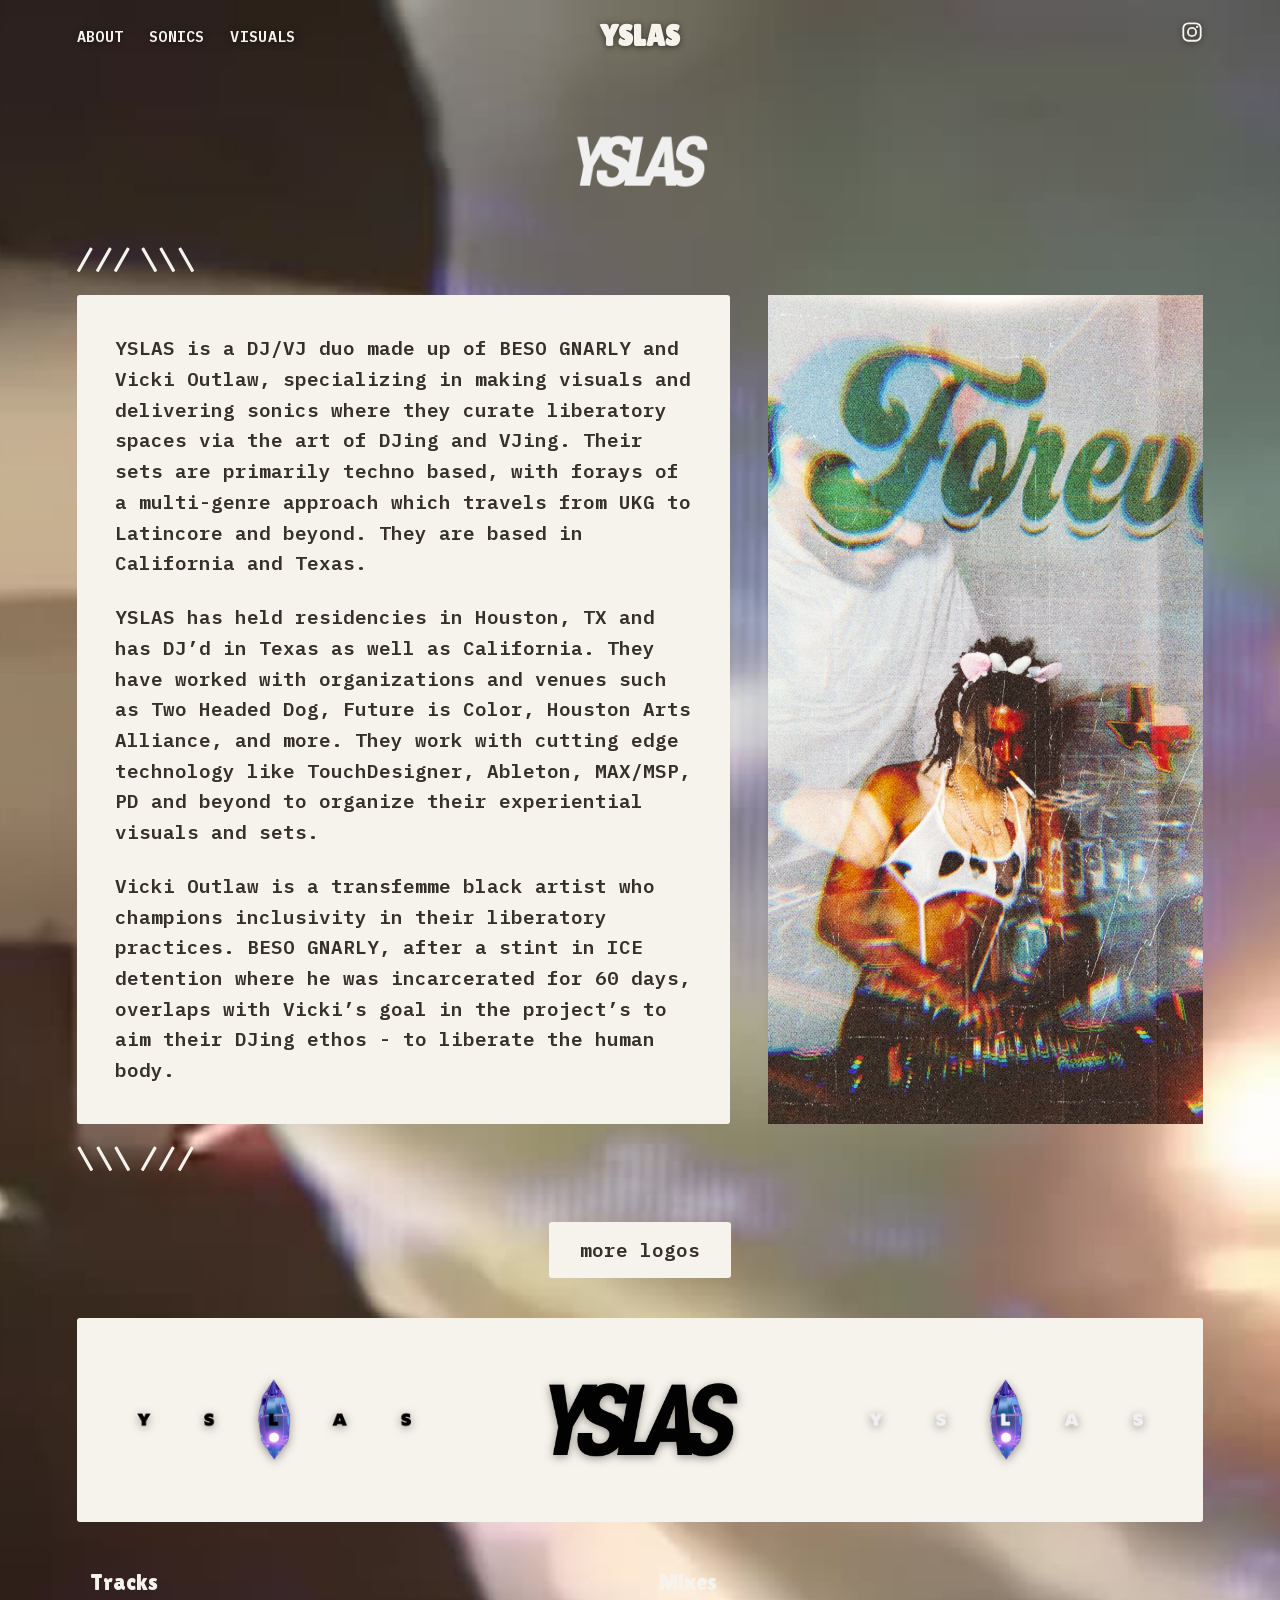
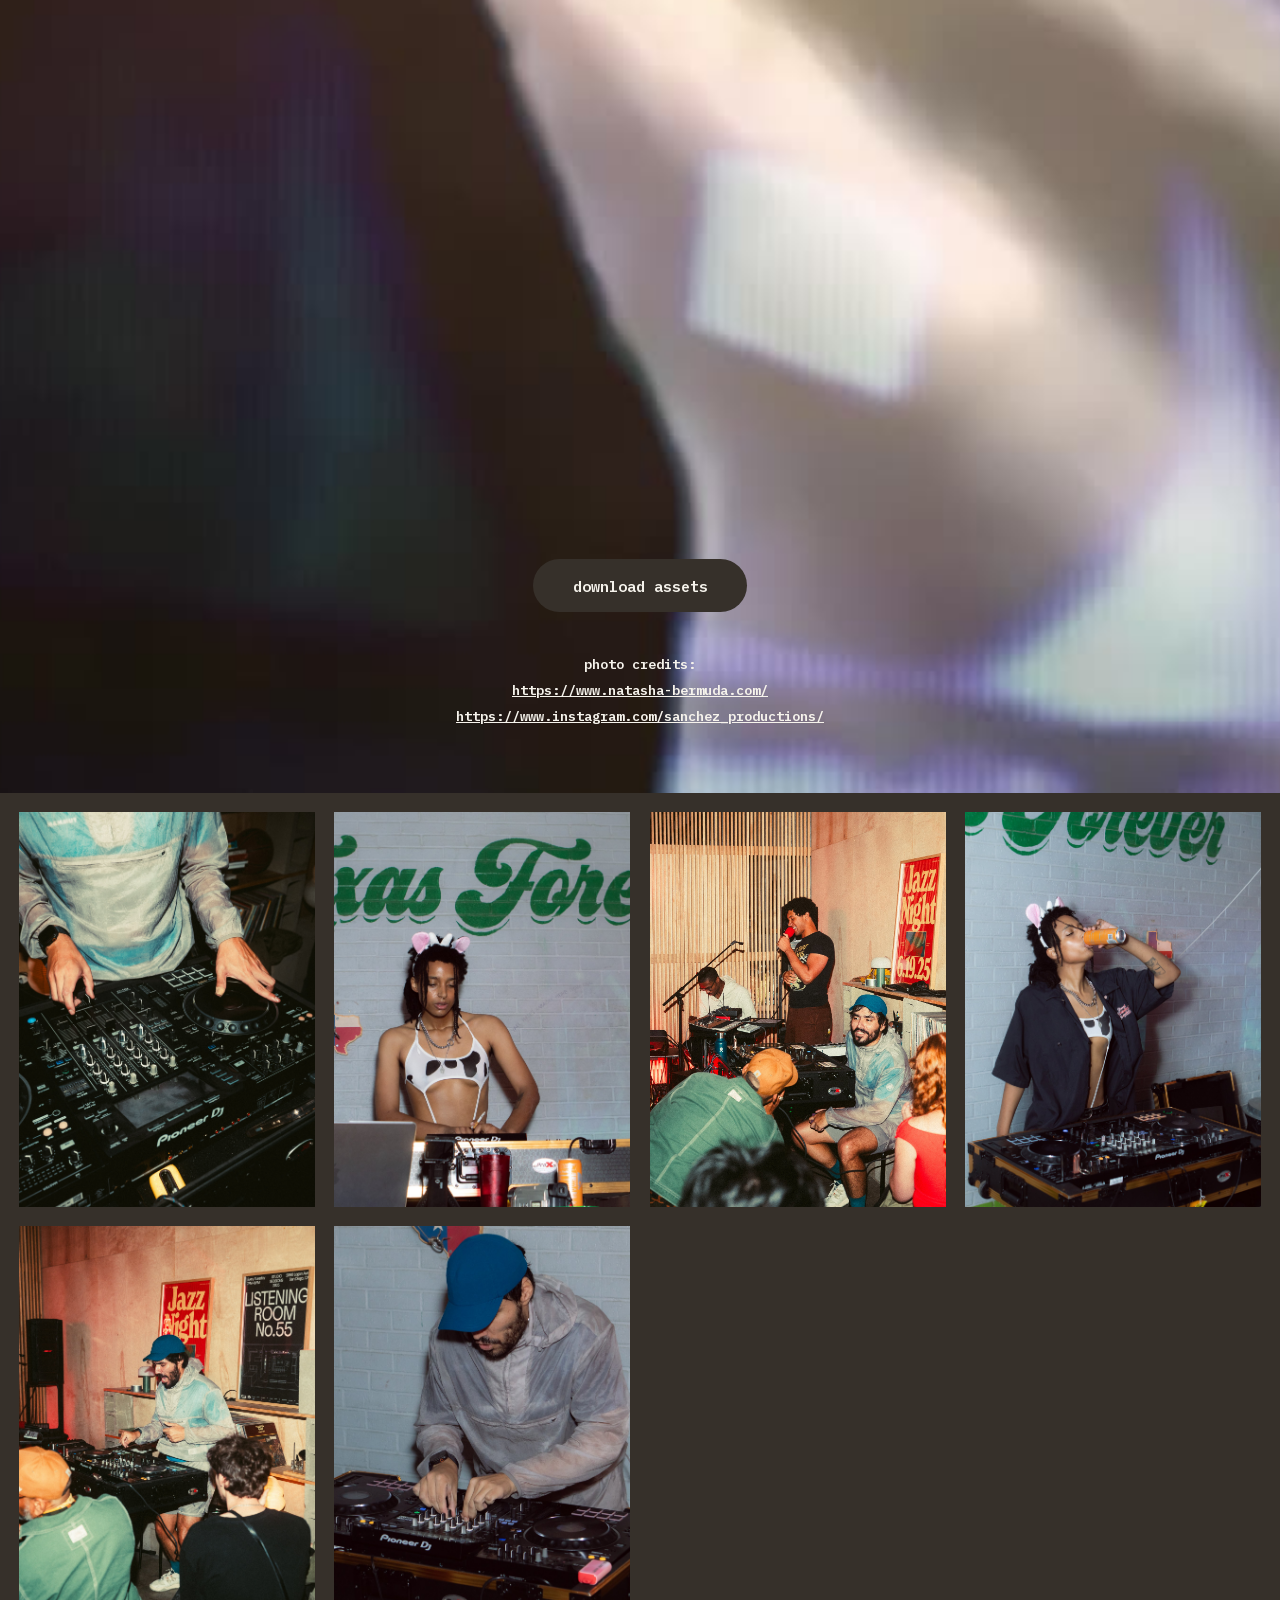
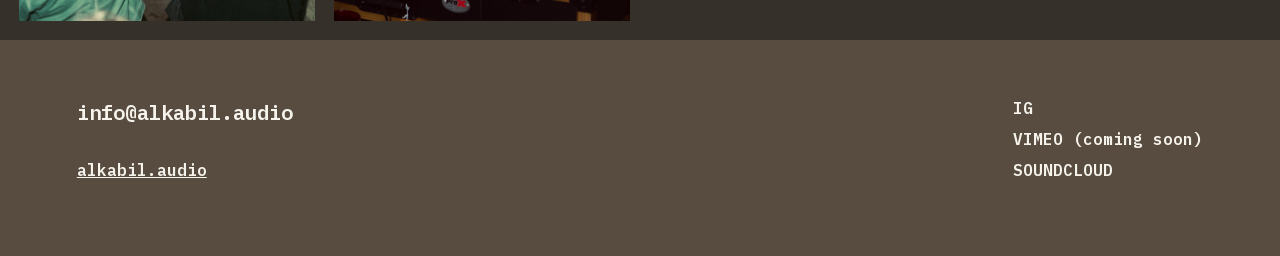
==== epk.html @ cfbe80c5 "Add files via upload" ====
<!DOCTYPE html>
<html lang="en">
<head>
	<meta charset="utf-8">
	<meta name="viewport" content="width=device-width, initial-scale=1">
	<title>EPK &mdash; YSLAS</title>
	<meta name="description" content="YSLAS electronic press kit.">
	<meta name="robots" content="noindex">
	<link rel="icon" href="assets/img/favicon.ico">
	<link rel="stylesheet" href="css/style.css">
</head>
<body>
	<header class="site-header"></header>

	<section class="video-hero epk-hero">
		<video class="bg-video" autoplay muted loop playsinline preload="auto"
			poster="assets/video/yatik-bg-poster.jpg">
			<source src="assets/video/yatik-bg.mp4" type="video/mp4">
		</video>

		<div class="hero-inner">
			<div class="epk-logo-light"><img src="assets/img/logo-light.png" alt="YSLAS logo"></div>

			<!-- portrait unit: image is first in the DOM so it sits at the top on
			     mobile; on desktop the grid places it to the right of the text box -->
			<div class="epk-portrait">
				<div class="epk-img"><img src="assets/img/4ae3e967-4657-4865-ba66-878a40358718-labbet-app.jpg" alt="YSLAS performing live"></div>
				<h3 class="slashes slashes-top">/// \\\</h3>
				<div class="text-box epk-bio">
					<p>YSLAS is a DJ/VJ duo made up of BESO GNARLY and Vicki Outlaw, specializing in making visuals and delivering sonics where they curate liberatory spaces via the art of DJing and VJing. Their sets are primarily techno based, with forays of a multi-genre approach which travels from UKG to Latincore and beyond. They are based in California and Texas.</p>
					<p>YSLAS has held residencies in Houston, TX and has DJ&rsquo;d in Texas as well as California. They have worked with organizations and venues such as Two Headed Dog, Future is Color, Houston Arts Alliance, and more. They work with cutting edge technology like TouchDesigner, Ableton, MAX/MSP, PD and beyond to organize their experiential visuals and sets.</p>
					<p>Vicki Outlaw is a transfemme black artist who champions inclusivity in their liberatory practices. BESO GNARLY, after a stint in ICE detention where he was incarcerated for 60 days, overlaps with Vicki&rsquo;s goal in the project&rsquo;s to aim their DJing ethos - to liberate the human body.</p>
				</div>
				<h3 class="slashes slashes-bottom">\\\ ///</h3>
			</div>

			<div class="epk-extras">
				<div class="text-box more-logos">more logos</div>

				<div class="epk-logos">
					<img src="assets/img/logo-crystal-dark.png" alt="YSLAS crystal logo, dark">
					<img src="assets/img/logo-dark.png" alt="YSLAS logo, dark">
					<img src="assets/img/logo-crystal.png" alt="YSLAS crystal logo">
				</div>

				<div class="epk-audio">
					<div class="epk-audio-col">
						<h4>Tracks</h4>
						<iframe title="Bodegata on SoundCloud" scrolling="no" allow="autoplay"
							src="https://w.soundcloud.com/player/?url=https%3A%2F%2Fsoundcloud.com%2Falkabil-audio%2Fbodegata&amp;visual=false&amp;show_artwork=true&amp;hide_related=true&amp;show_comments=false&amp;show_reposts=false&amp;show_teaser=false"></iframe>
						<iframe title="Uno on SoundCloud" scrolling="no" allow="autoplay"
							src="https://w.soundcloud.com/player/?url=https%3A%2F%2Fsoundcloud.com%2Falkabil-audio%2Funo&amp;visual=false&amp;show_artwork=true&amp;hide_related=true&amp;show_comments=false&amp;show_reposts=false&amp;show_teaser=false"></iframe>
						<iframe title="Yatik on SoundCloud" scrolling="no" allow="autoplay"
							src="https://w.soundcloud.com/player/?url=https%3A%2F%2Fsoundcloud.com%2Falkabil-audio%2Fyatik&amp;visual=false&amp;show_artwork=true&amp;hide_related=true&amp;show_comments=false&amp;show_reposts=false&amp;show_teaser=false"></iframe>
					</div>
					<div class="epk-audio-col">
						<h4>Mixes</h4>
						<iframe title="YSLAS mix on SoundCloud" scrolling="no" allow="autoplay"
							src="https://w.soundcloud.com/player/?url=https%3A%2F%2Fapi.soundcloud.com%2Ftracks%2F2284035419&amp;visual=false&amp;show_artwork=true&amp;hide_related=true&amp;show_comments=false&amp;show_reposts=false&amp;show_teaser=false"></iframe>
					</div>
				</div>

				<p><a class="btn epk-download" href="https://drive.google.com/drive/folders/1j_o4CxxsiKEUuckXBjwwE9vI_OxCfa-t" target="_blank" rel="noopener">download assets</a></p>

				<p class="epk-credits">photo credits:<br>
					<a href="https://www.natasha-bermuda.com/" target="_blank" rel="noopener">https://www.natasha-bermuda.com/</a><br>
					<a href="https://www.instagram.com/sanchez_productions/" target="_blank" rel="noopener">https://www.instagram.com/sanchez_productions/</a>
				</p>
			</div>
		</div>
	</section>

	<!-- live photos -->
	<section class="epk-gallery">
		<img src="assets/img/_51a0303.jpg" alt="YSLAS live photo 1">
		<img src="assets/img/hellmouth1027-27.jpg" alt="YSLAS live photo 2">
		<img src="assets/img/_51a0238.jpg" alt="YSLAS live photo 3">
		<img src="assets/img/hellmouth1027-15.jpg" alt="YSLAS live photo 4">
		<img src="assets/img/_51a0222.jpg" alt="YSLAS live photo 5">
		<img src="assets/img/hellmouth1027-28.jpg" alt="YSLAS live photo 6">
	</section>

	<footer class="site-foot"></footer>
	<script src="js/site.js"></script>
</body>
</html>
---- css/style.css ----
/* YSLAS — hand-coded rebuild of the Squarespace original.
   body = IBM Plex Mono 600, headings = Lilita One 400. */

/* ---------- fonts (self-hosted, latin subsets) ---------- */
@font-face {
	font-family: 'IBM Plex Mono';
	font-style: normal; font-weight: 600; font-display: swap;
	src: url('../assets/fonts/ibm-plex-mono-600.woff2') format('woff2');
}
@font-face {
	font-family: 'IBM Plex Mono';
	font-style: normal; font-weight: 700; font-display: swap;
	src: url('../assets/fonts/ibm-plex-mono-700.woff2') format('woff2');
}
@font-face {
	font-family: 'IBM Plex Mono';
	font-style: italic; font-weight: 600; font-display: swap;
	src: url('../assets/fonts/ibm-plex-mono-600-italic.woff2') format('woff2');
}
@font-face {
	font-family: 'IBM Plex Mono';
	font-style: italic; font-weight: 700; font-display: swap;
	src: url('../assets/fonts/ibm-plex-mono-700-italic.woff2') format('woff2');
}
@font-face {
	font-family: 'Lilita One';
	font-style: normal; font-weight: 400; font-display: swap;
	src: url('../assets/fonts/lilita-one-400.woff2') format('woff2');
}

/* ---------- theme variables (HSL triplets from the original) ---------- */
:root {
	--black-hsl: 30, 12.5%, 18.82%;        /* warm brown-black */
	--white-hsl: 42, 35.71%, 94.51%;       /* warm off-white   */
	--accent-hsl: 30.73, 22.65%, 64.51%;   /* taupe            */
	--light-accent-hsl: 33.33, 32.14%, 89.02%;
	--dark-accent-hsl: 32.5, 16%, 29.41%;  /* medium brown (footer) */
	--black: hsl(var(--black-hsl));
	--white: hsl(var(--white-hsl));
	--accent: hsl(var(--accent-hsl));
	--brown: hsl(var(--dark-accent-hsl));
	--body-font: 'IBM Plex Mono', monospace;
	--heading-font: 'Lilita One', 'Helvetica Neue', Helvetica, Arial, sans-serif;
	--pad: 6vw;               /* section side padding */
	--header-h: 72px;
	--box-radius: 3px;
	--cover-hover-scale: 1.04;   /* release-cover hover grow; 1 = no grow */
	/* Home hero wordmark. --wordmark-top is how far down the hero it sits
	   (50% = dead centre). --wordmark-width drives the fitted font size:
	   site.js sizes the text to exactly fill this width, so halving it halves
	   the type. Mobile overrides the width below to keep the wordmark large. */
	--wordmark-top: 75%;
	--wordmark-width: 33%;
}

/* ---------- base ---------- */
* { margin: 0; padding: 0; box-sizing: border-box; }
html { scroll-behavior: smooth; }
body {
	font-family: var(--body-font);
	font-weight: 600;
	font-size: 1rem;
	line-height: 1.6;
	background: var(--white);
	color: var(--black);
	overflow-x: hidden;
}
h1, h2, h3, h4 {
	font-family: var(--heading-font);
	font-weight: 400;
	line-height: 1.1;
}
h1 { font-size: clamp(2.8rem, 8vw, 4rem); }
h2 { font-size: clamp(2rem, 6vw, 2.8rem); }
h3 { font-size: clamp(1.3rem, 4vw, 1.7rem); }
h4 { font-size: 1.2rem; }
img { max-width: 100%; display: block; }
a { color: inherit; }
a:hover { opacity: 0.7; }

.theme-black { background: var(--black); color: var(--white); }
.theme-light { background: var(--white); color: var(--black); }

/* ---------- shared: cream text box + slashes + pill button ---------- */
.text-box {
	background: var(--white);
	color: var(--black);
	padding: clamp(1.6em, 3vw, 2.6em);
	border-radius: var(--box-radius);
}
.text-box p + p { margin-top: 1.2em; }
/* desktop gets a larger reading size; mobile keeps the base 1rem */
@media (min-width: 761px) {
	.text-box { font-size: 1.2rem; }
}

.slashes {
	font-family: var(--heading-font);
	letter-spacing: 0.1em;
}

/* pill button — solid dark fill, cream text, fully rounded (see EPK "download assets") */
.btn {
	display: inline-block;
	font-family: var(--body-font);
	font-weight: 600;
	font-size: 0.95rem;
	text-decoration: none;
	color: var(--white);
	background: var(--black);
	padding: 0.95em 2.6em;
	border-radius: 999px;
	border: none;
	transition: opacity 0.2s;
}
.btn:hover { opacity: 0.82; }

/* ---------- header ---------- */
/* Persistent bar: FIXED on every page, always visible, on mobile and desktop.
   Starts fully clear; js/site.js adds .scrolled past 40px, which fades in the
   dark tint + blur (and fades back out at the very top). */
header.site-header {
	position: fixed;
	top: 0; left: 0; right: 0;
	z-index: 1000;
	height: var(--header-h);
	padding: 0 var(--pad);
	background: hsla(var(--black-hsl), 0);
	color: var(--white);
	-webkit-backdrop-filter: blur(0px);
	        backdrop-filter: blur(0px);
	transition: background 0.4s ease, color 0.4s ease,
	            -webkit-backdrop-filter 0.4s ease, backdrop-filter 0.4s ease;
}
header.site-header .header-inner {
	position: relative;   /* the centred .site-title anchors to this */
	display: flex;
	align-items: center;
	height: 100%;
}
/* Bar look once scrolled — tweak the alpha (0 = clear … 1 = solid) and the two
   blur values (higher = frostier). */
header.site-header.scrolled {
	background: hsla(var(--black-hsl), 0.72);
	-webkit-backdrop-filter: blur(6px);
	        backdrop-filter: blur(6px);
}
/* While the bar is clear over a photo/video, a soft shadow keeps the white text
   and icons legible. On .header-inner rather than the header itself: a filtered
   ancestor would become the containing block for fixed children. */
header.site-header:not(.scrolled) .header-inner {
	filter: drop-shadow(0 1px 3px rgba(0, 0, 0, 0.55));
}
/* Pages opening on a LIGHT section: dark nav until the tint arrives. */
body.light-top header.site-header:not(.scrolled) { color: var(--black); }
body.light-top header.site-header:not(.scrolled) .header-inner { filter: none; }
/* …unless the mobile menu is open — the bar then sits on the dark overlay. */
body.menu-open header.site-header { color: var(--white); }
body.menu-open header.site-header .header-inner { filter: none; }
@media (prefers-reduced-motion: reduce) { header.site-header { transition: none; } }

header.site-header .header-nav {
	display: flex;
	gap: 1.6em;
	flex: 1;
}
header.site-header .header-nav a {
	text-decoration: none;
	font-size: 0.95rem;
	letter-spacing: 0.02em;
}
header.site-header .site-title {
	font-family: var(--heading-font);
	font-size: 1.8rem;
	text-decoration: none;
	position: absolute;
	left: 50%;
	transform: translateX(-50%);
}
header.site-header .header-icons {
	flex: 1;
	display: flex;
	justify-content: flex-end;
	gap: 1em;
}
header.site-header .header-icons svg { width: 22px; height: 22px; }

header.site-header .burger { display: none; }
/* .mobile-menu is a direct child of <body> (see js/site.js) so the scrolled
   header's backdrop-filter can't trap its fixed positioning */
.mobile-menu { display: none; }
.mobile-menu a {
	text-decoration: none;
	letter-spacing: 0.02em;
}
@media (max-width: 760px) {
	header.site-header .header-nav,
	header.site-header .header-icons { display: none; }
	header.site-header .burger {
		display: flex;
		flex-direction: column;
		justify-content: center;
		gap: 8px;
		width: 34px; height: 34px;
		background: none; border: none; cursor: pointer;
		color: inherit;
		padding: 0;
	}
	header.site-header .burger span {
		display: block; height: 2px; width: 100%;
		background: currentColor;
		transition: transform 0.25s;
	}
	body.menu-open header.site-header .burger span:nth-child(1) { transform: translateY(5px) rotate(45deg); }
	body.menu-open header.site-header .burger span:nth-child(2) { transform: translateY(-5px) rotate(-45deg); }
	body.menu-open .mobile-menu {
		display: flex;
		flex-direction: column;
		gap: 1.4em;
		position: fixed;
		inset: var(--header-h) 0 0 0;
		background: var(--black);
		color: var(--white);
		padding: 2em var(--pad);
		font-size: 1.4rem;
		z-index: 999;
	}
	body.menu-open .mobile-menu svg { width: 26px; height: 26px; }
}

/* =====================================================================
   VIDEO BACKGROUND HERO  (About + EPK only)
   plain looping video behind the content — no overlay/tint
   ===================================================================== */
.video-hero {
	position: relative;
	overflow: hidden;
	color: var(--white);
}
.video-hero .bg-video {
	position: absolute;
	inset: 0;
	width: 100%;
	height: 100%;
	object-fit: cover;
	z-index: 0;
}
.video-hero .hero-inner {
	position: relative;
	z-index: 1;
	max-width: 1750px;
	margin: 0 auto;
	padding: calc(var(--header-h) + 5vh) var(--pad) 7vh;
}
.video-hero .slashes { color: var(--white); }

/* =====================================================================
   HOME
   ===================================================================== */
.hero {
	position: relative;
	min-height: 100vh;
	overflow: hidden;
	background: var(--black) url('../assets/img/yslas-main-graficc-bitmap.jpg') center / cover no-repeat;
	color: var(--white);
}
/* wordmark sits below centre (see --wordmark-top), never wraps — site.js sizes
   it to fill --wordmark-width exactly, so it always stays on one line */
.scaled-text {
	position: absolute;
	top: var(--wordmark-top);
	left: 50%;
	transform: translate(-50%, -50%);
	z-index: 1;
	width: var(--wordmark-width);
	text-align: center;
	font-family: var(--body-font);
	font-weight: 600;
	line-height: 1;
	white-space: nowrap;
}
/* mobile keeps the wordmark at its larger size (and the same lowered position) */
@media (max-width: 760px) {
	.scaled-text { --wordmark-width: 66%; }
}

/* Film-grain / static overlay (same mechanic as the alkabil site). Procedural
   SVG feTurbulence noise — no image asset. Sits above the background image and
   below the wordmark; `overlay` blend lets the photo show through. Tune opacity
   for strength and the animation speed for how "busy" the static reads. */
.grain {
	position: absolute;
	inset: -8%;              /* oversized so the jitter never exposes an edge */
	z-index: 0;
	pointer-events: none;
	background-image: url("data:image/svg+xml,%3Csvg xmlns='http://www.w3.org/2000/svg' width='120' height='120'%3E%3Cfilter id='g'%3E%3CfeTurbulence type='fractalNoise' baseFrequency='0.8' numOctaves='2' stitchTiles='stitch'/%3E%3CfeColorMatrix type='saturate' values='0'/%3E%3C/filter%3E%3Crect width='100%25' height='100%25' filter='url(%23g)'/%3E%3C/svg%3E");
	background-size: 130px 130px;
	opacity: 0.82;
	mix-blend-mode: overlay;
	animation: grain-flicker 0.5s steps(4) infinite;
}
@keyframes grain-flicker {
	0%   { transform: translate(0, 0); }
	25%  { transform: translate(-4%, 3%); }
	50%  { transform: translate(3%, -3%); }
	75%  { transform: translate(-2%, -4%); }
	100% { transform: translate(0, 0); }
}
@media (prefers-reduced-motion: reduce) { .grain { animation: none; } }

/* two-up crystal gallery — full bleed, no gaps */
.gallery-2 {
	display: grid;
	grid-template-columns: 1fr 1fr;
	gap: 0;
	padding: 0;
}
@media (max-width: 760px) { .gallery-2 { grid-template-columns: 1fr; } }

/* Concentric-ring parallax (same mechanic as the alkabil hero). js/site.js
   replaces each host's contents with N masked ring layers, every one holding a
   copy of the image, and shifts them with the pointer — inner disc slowest,
   outer rings fastest. Masks are set inline per ring; tunables live in the
   PARALLAX config in js/site.js. The plain <img> is the fallback that shows if
   JS is off or reduced-motion is on (the host is then left untouched). */
.parallax {
	position: relative;
	aspect-ratio: 1;
	overflow: hidden;
}
.parallax > img { width: 100%; height: 100%; object-fit: cover; }
.parallax-ring {
	position: absolute; inset: 0;
	-webkit-mask-repeat: no-repeat; mask-repeat: no-repeat;
}
.parallax-ring-img {
	position: absolute;          /* inset set inline (oversized so shifts hide edges) */
	background-size: cover;
	background-position: center;
	will-change: transform;
}

/* NEW — newest release cover on the light-streak background */
.home-new {
	background: var(--black) url('../assets/img/yslas-light-bitmap.jpg') center / cover no-repeat;
	color: var(--white);
	display: flex;
	flex-direction: column;
	align-items: center;
	gap: 2.2rem;
	padding: 9vh var(--pad);
	text-align: center;
}

/* Release cover — soft drop shadow, grows slightly on hover. The hover lives on
   the wrapper (not the <a>) so it still works if the cover is ever unlinked. */
.release-cover { width: min(100%, 920px); }
/* opt out of the global `a:hover { opacity }` — the cover should only grow,
   never fade */
.release-cover a { display: block; }
.release-cover a:hover { opacity: 1; }
.release-cover img {
	width: 100%;
	height: auto;
	box-shadow: 0 14px 34px rgba(0, 0, 0, 0.38);
	transition: transform 0.45s cubic-bezier(0.22, 0.7, 0.3, 1),
	            box-shadow 0.45s cubic-bezier(0.22, 0.7, 0.3, 1);
}
.release-cover:hover img {
	transform: scale(var(--cover-hover-scale, 1.04));
	box-shadow: 0 22px 52px rgba(0, 0, 0, 0.5);
}
@media (prefers-reduced-motion: reduce) {
	.release-cover img { transition: none; }
	.release-cover:hover img { transform: none; }
}

/* =====================================================================
   ABOUT  (cream text box + square headshot, over video)
   desktop: slashes-top / [box | image] / slashes-bottom
   mobile:  slashes-top, box, slashes-bottom, image (image = wide rectangle)
   ===================================================================== */
.about-hero { min-height: 100vh; display: flex; align-items: center; }
.about-hero .hero-inner { width: 100%; }
.about-layout {
	display: grid;
	grid-template-columns: minmax(0, 1.5fr) minmax(0, 1fr);
	grid-template-rows: auto auto auto;
	column-gap: clamp(1.5rem, 3vw, 2.75rem);
	row-gap: 1.25rem;
	align-content: center;
}
.about-layout .slashes-top    { grid-column: 1; grid-row: 1; }
.about-layout .about-bio      { grid-column: 1; grid-row: 2; }
.about-layout .slashes-bottom { grid-column: 1; grid-row: 3; }
.about-layout .about-img      { grid-column: 2; grid-row: 2; align-self: stretch; }
.about-layout .about-img img  { width: 100%; height: 100%; object-fit: cover; object-position: center 25%; }
@media (max-width: 760px) {
	.about-layout { display: flex; flex-direction: column; gap: 1.4rem; }
	.about-layout .about-img { aspect-ratio: 16 / 9; }
}

/* =====================================================================
   SONICS / VISUALS  (no video — light bg, image + coming soon)
   ===================================================================== */
.split {
	display: grid;
	grid-template-columns: 1fr 1fr;
	align-items: center;
	gap: 5vw;
	/* top padding clears the fixed header */
	padding: calc(var(--header-h) + 6vh) var(--pad) 6vh;
	min-height: 100vh;
}
.split-img img { width: 100%; aspect-ratio: 1; object-fit: cover; border-radius: var(--box-radius); }
.split-text .slashes { display: block; margin: 1em 0 1.6em; font-size: 1.4rem; }
.split.flip .split-img { order: 2; }
@media (max-width: 760px) {
	.split { grid-template-columns: 1fr; gap: 2.5rem; text-align: center; }
	.split.flip .split-img { order: 0; }
	.split-text .slashes { margin: 0.6em 0 1.2em; }
}

/* =====================================================================
   EPK  (unlisted — video hero with logo, box, logos, embed, download)
   ===================================================================== */
.epk-logo-light { width: min(220px, 55vw); margin: 0 auto 2.5rem; }
.epk-logo-light img { width: 100%; object-fit: contain; }

/* portrait unit: text box + headshot */
.epk-portrait {
	display: grid;
	grid-template-columns: minmax(0, 1.5fr) minmax(0, 1fr);
	grid-template-rows: auto auto auto;
	column-gap: clamp(1.5rem, 3vw, 2.75rem);
	row-gap: 1.25rem;
	margin-bottom: 3rem;
}
.epk-portrait .slashes-top    { grid-column: 1; grid-row: 1; }
.epk-portrait .epk-bio        { grid-column: 1; grid-row: 2; }
.epk-portrait .slashes-bottom { grid-column: 1; grid-row: 3; }
.epk-portrait .epk-img        { grid-column: 2; grid-row: 2; align-self: stretch; }
.epk-portrait .epk-img img    { width: 100%; height: 100%; object-fit: cover; object-position: center 25%; }
@media (max-width: 760px) {
	/* DOM order is image-first, so the headshot sits at the top on mobile */
	.epk-portrait { display: flex; flex-direction: column; gap: 1.4rem; }
	.epk-portrait .epk-img { aspect-ratio: 16 / 9; order: -1; }
}

/* extras below the portrait */
.epk-extras { text-align: center; }
.more-logos {
	width: fit-content;
	margin: 0 auto 2.5rem;
	padding: 0.65em 1.6em;
}
/* logo variants sit on a cream panel so the light marks stay readable,
   with a drop shadow to lift them off it */
.epk-logos {
	display: grid;
	grid-template-columns: repeat(3, 1fr);
	align-items: center;
	gap: clamp(1.5rem, 4vw, 3rem);
	margin-bottom: 3rem;
	background: var(--white);
	border-radius: var(--box-radius);
	padding: clamp(1.5rem, 3vw, 2.5rem);
}
.epk-logos img {
	width: 100%;
	object-fit: contain;
	filter: drop-shadow(0 2px 5px hsla(var(--black-hsl), 0.5));
}

/* audio: Tracks | Mixes, all embeds the same compact height */
.epk-audio {
	display: grid;
	grid-template-columns: 1fr 1fr;
	gap: clamp(1.5rem, 3vw, 2.5rem);
	max-width: 1100px;
	margin: 0 auto 2.5rem;
	text-align: left;
}
.epk-audio h4 {
	font-size: 1.4rem;
	margin-bottom: 0.8rem;
}
.epk-audio iframe {
	width: 100%;
	height: 160px;
	border: 0;
	display: block;
}
.epk-audio iframe + iframe { margin-top: 1rem; }
.epk-download { margin-bottom: 2.5rem; }
.epk-credits { font-size: 0.85rem; line-height: 1.9; }
.epk-credits a { text-decoration: underline; }
@media (max-width: 760px) {
	.epk-logos { grid-template-columns: 1fr; gap: 2rem; }
	.epk-audio { grid-template-columns: 1fr; }
}

/* EPK live-photo gallery — all 6 in one row when wide; too narrow for 6 and it
   becomes 4 + 2 (the trailing two keep their cell size, never stretched);
   too narrow for 4 and it settles at 2 columns, which is the floor. */
.epk-gallery {
	display: grid;
	grid-template-columns: repeat(6, 1fr);
	gap: 1.5vw;
	padding: 1.5vw;
	background: var(--black);
}
.epk-gallery img { width: 100%; aspect-ratio: 3 / 4; object-fit: cover; }
@media (max-width: 1500px) { .epk-gallery { grid-template-columns: repeat(4, 1fr); } }
@media (max-width: 1000px) { .epk-gallery { grid-template-columns: repeat(2, 1fr); } }
@media (max-width: 760px)  { .epk-gallery { grid-template-columns: repeat(2, 1fr); gap: 3vw; padding: 3vw; } }

/* =====================================================================
   FOOTER  (warm dark-brown bar, cream text)
   ===================================================================== */
footer.site-foot {
	display: flex;
	justify-content: space-between;
	align-items: flex-start;
	gap: 2em;
	padding: 3.5em var(--pad) 4.5em;
	background: var(--brown);
	color: var(--white);
}
footer.site-foot a { color: var(--white); }
footer.site-foot .foot-email { font-size: 1.3rem; margin-bottom: 1.4em; }
footer.site-foot .foot-links a { text-decoration: underline; }
footer.site-foot .foot-right .foot-links { display: flex; flex-direction: column; gap: 0.35em; }
footer.site-foot .foot-right .foot-links a { text-decoration: none; }
footer.site-foot .foot-right .foot-links a:hover { text-decoration: underline; }
@media (max-width: 760px) {
	footer.site-foot { flex-direction: column; gap: 2.5em; }
}
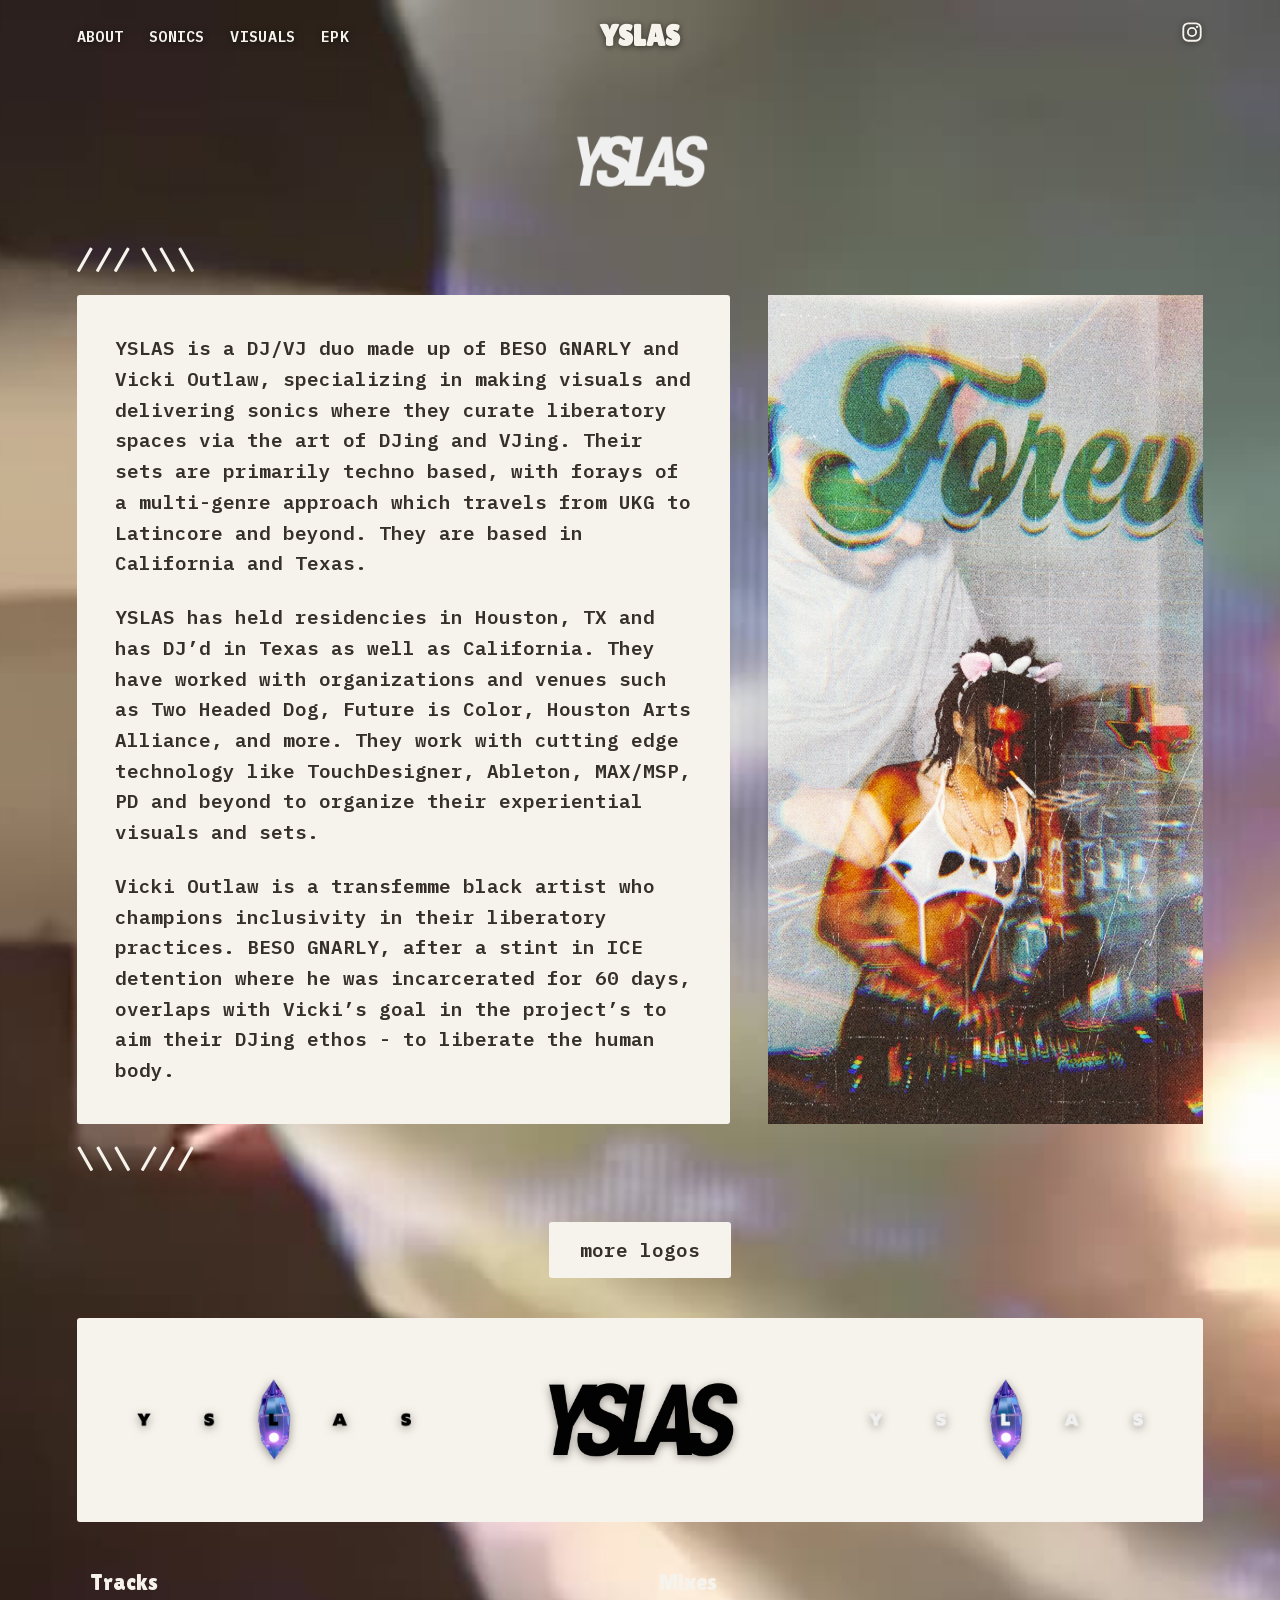
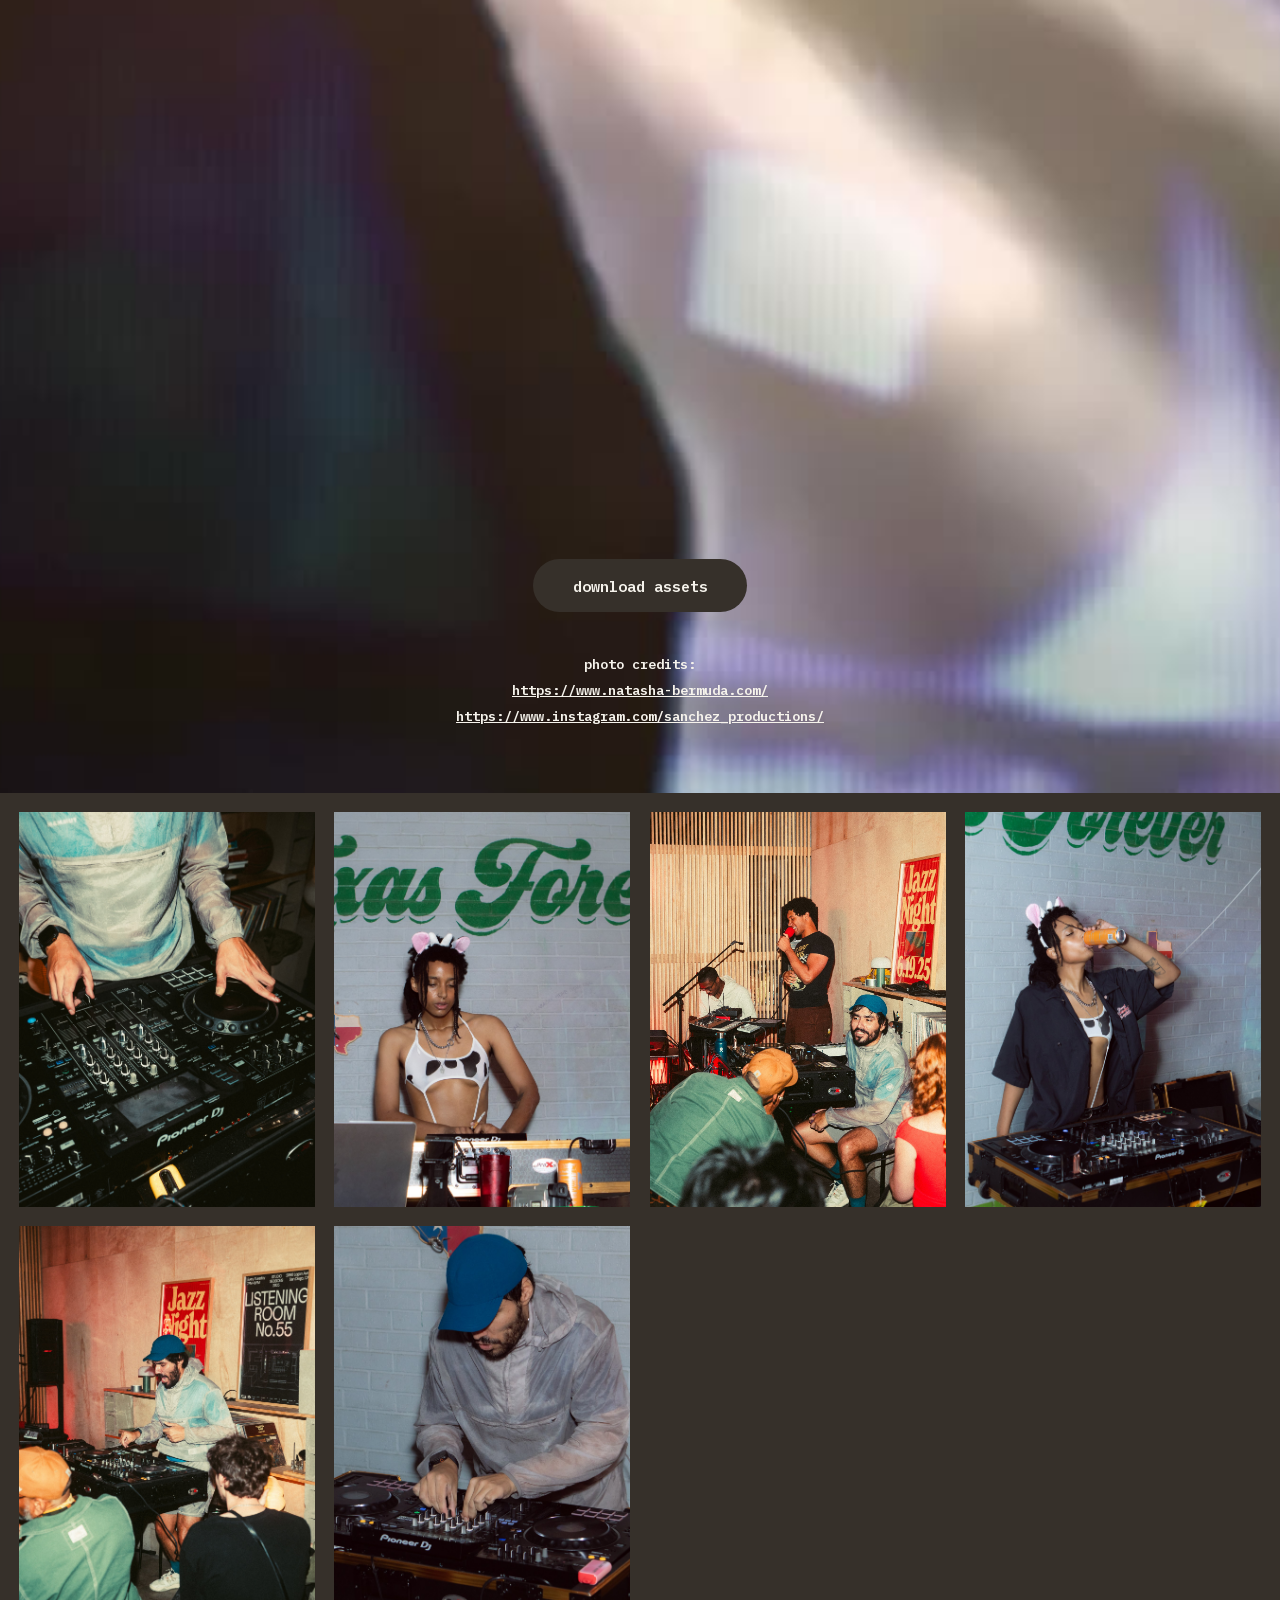
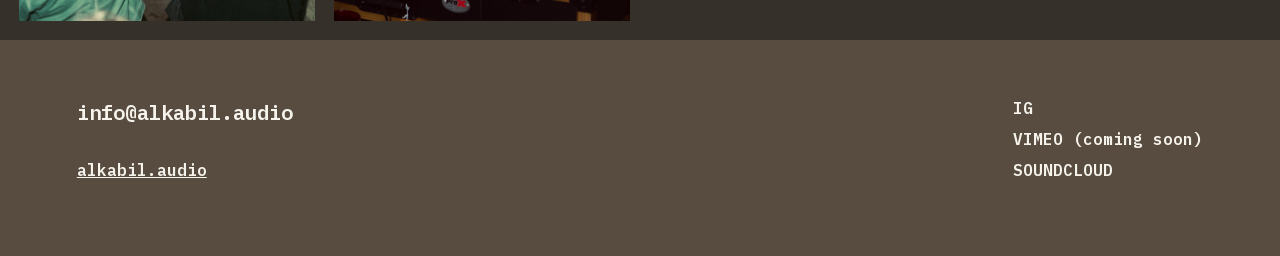
==== commit 76a05261: "Added mix" ====
--- a/epk.html
+++ b/epk.html
@@ -56,6 +56,8 @@
 					<div class="epk-audio-col">
 						<h4>Mixes</h4>
 						<iframe title="YSLAS mix on SoundCloud" scrolling="no" allow="autoplay"
+							src="https://w.soundcloud.com/player/?url=https%3A%2F%2Fapi.soundcloud.com%2Ftracks%253A2367802745&amp;visual=false&amp;show_artwork=true&amp;hide_related=true&amp;show_comments=false&amp;show_reposts=false&amp;show_teaser=false"></iframe>
+						<iframe title="YSLAS mix on SoundCloud" scrolling="no" allow="autoplay"
 							src="https://w.soundcloud.com/player/?url=https%3A%2F%2Fapi.soundcloud.com%2Ftracks%2F2284035419&amp;visual=false&amp;show_artwork=true&amp;hide_related=true&amp;show_comments=false&amp;show_reposts=false&amp;show_teaser=false"></iframe>
 					</div>
 				</div>
--- a/css/style.css
+++ b/css/style.css
@@ -293,9 +293,12 @@
 	inset: -8%;              /* oversized so the jitter never exposes an edge */
 	z-index: 0;
 	pointer-events: none;
-	background-image: url("data:image/svg+xml,%3Csvg xmlns='http://www.w3.org/2000/svg' width='120' height='120'%3E%3Cfilter id='g'%3E%3CfeTurbulence type='fractalNoise' baseFrequency='0.8' numOctaves='2' stitchTiles='stitch'/%3E%3CfeColorMatrix type='saturate' values='0'/%3E%3C/filter%3E%3Crect width='100%25' height='100%25' filter='url(%23g)'/%3E%3C/svg%3E");
-	background-size: 130px 130px;
-	opacity: 0.82;
+	/* baseFrequency controls grain size. Higher = finer, lower = larger grains.
+	numOctaves controls complexity. More octaves = finer layers of detail. */
+	background-image: url("data:image/svg+xml,%3Csvg xmlns='http://www.w3.org/2000/svg' width='120' height='120'%3E%3Cfilter id='g'%3E%3CfeTurbulence type='fractalNoise' baseFrequency='0.65' numOctaves='3' stitchTiles='stitch'/%3E%3CfeColorMatrix type='saturate' values='0'/%3E%3C/filter%3E%3Crect width='100%25' height='100%25' filter='url(%23g)'/%3E%3C/svg%3E");
+	background-size: 150px 150px;	/*Larger values = larger grain. */
+	opacity: 0.85;
+	filter: contrast(250%);
 	mix-blend-mode: overlay;
 	animation: grain-flicker 0.5s steps(4) infinite;
 }
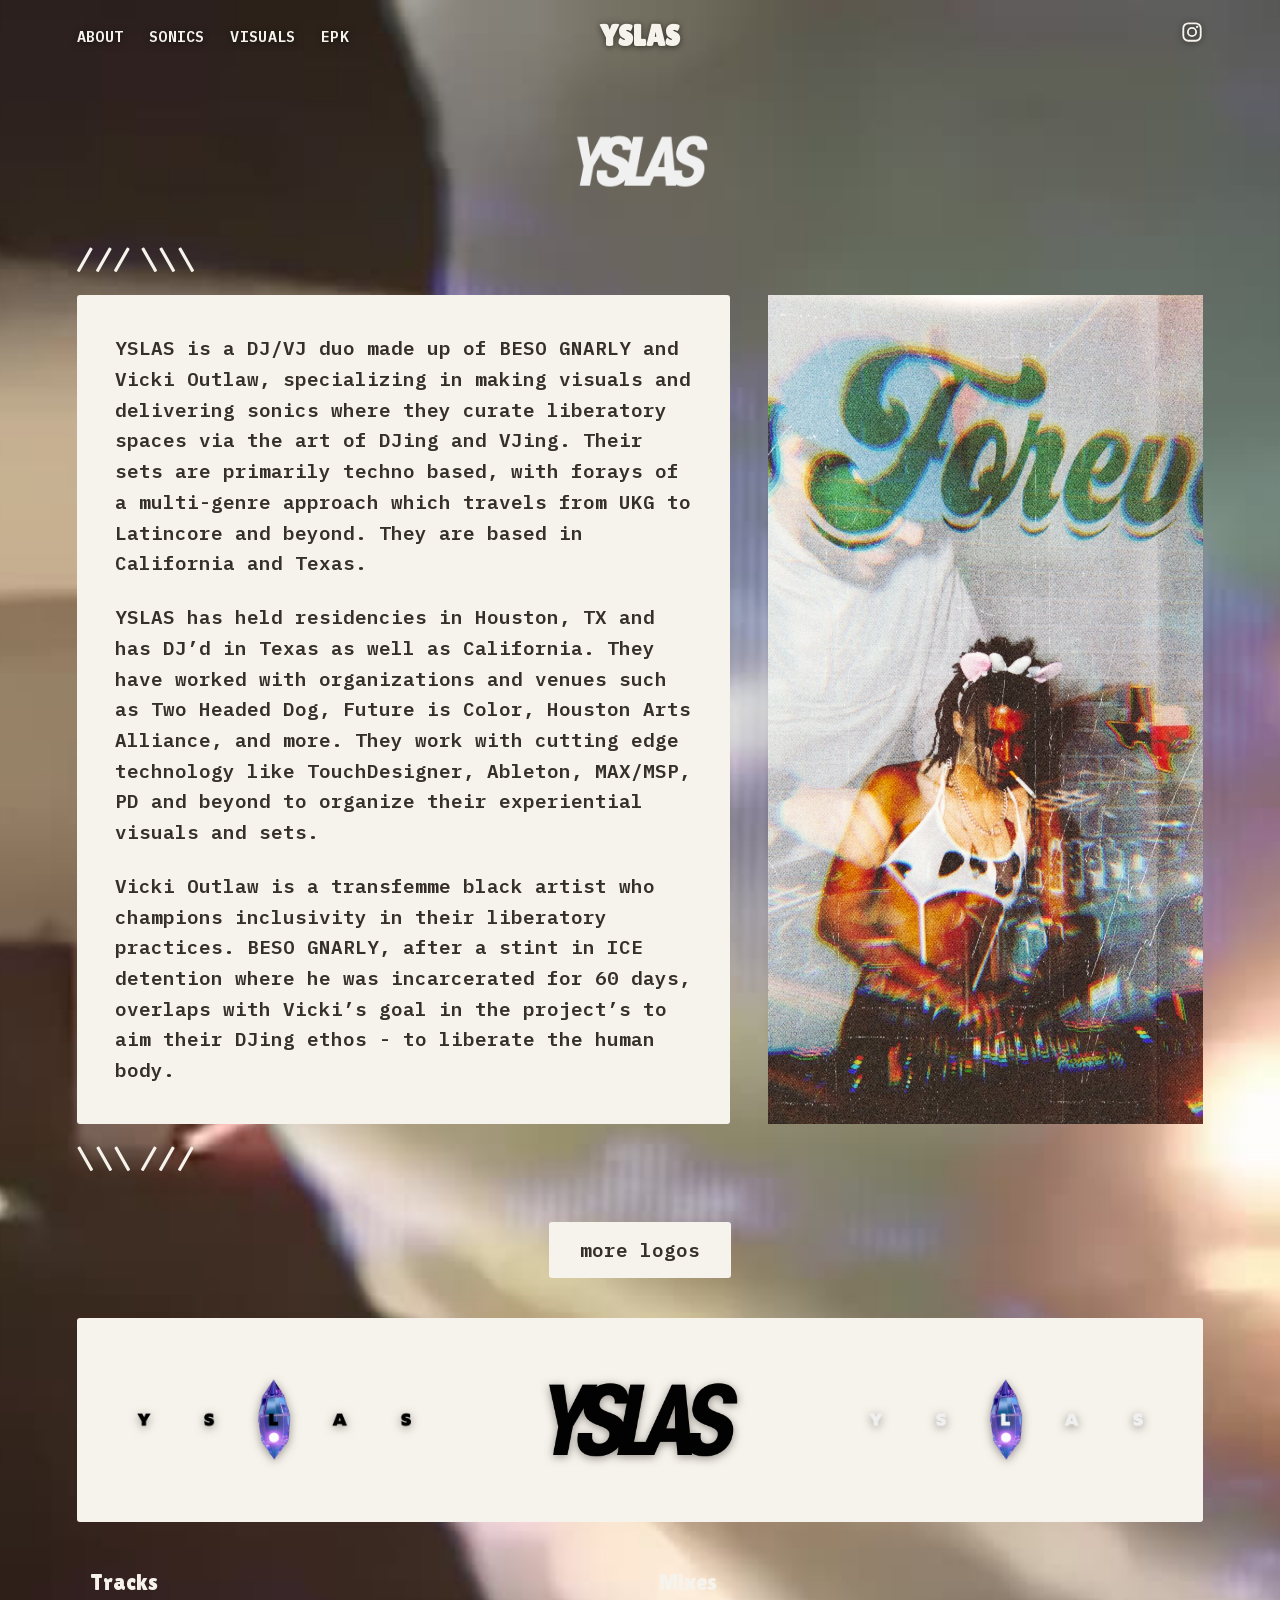
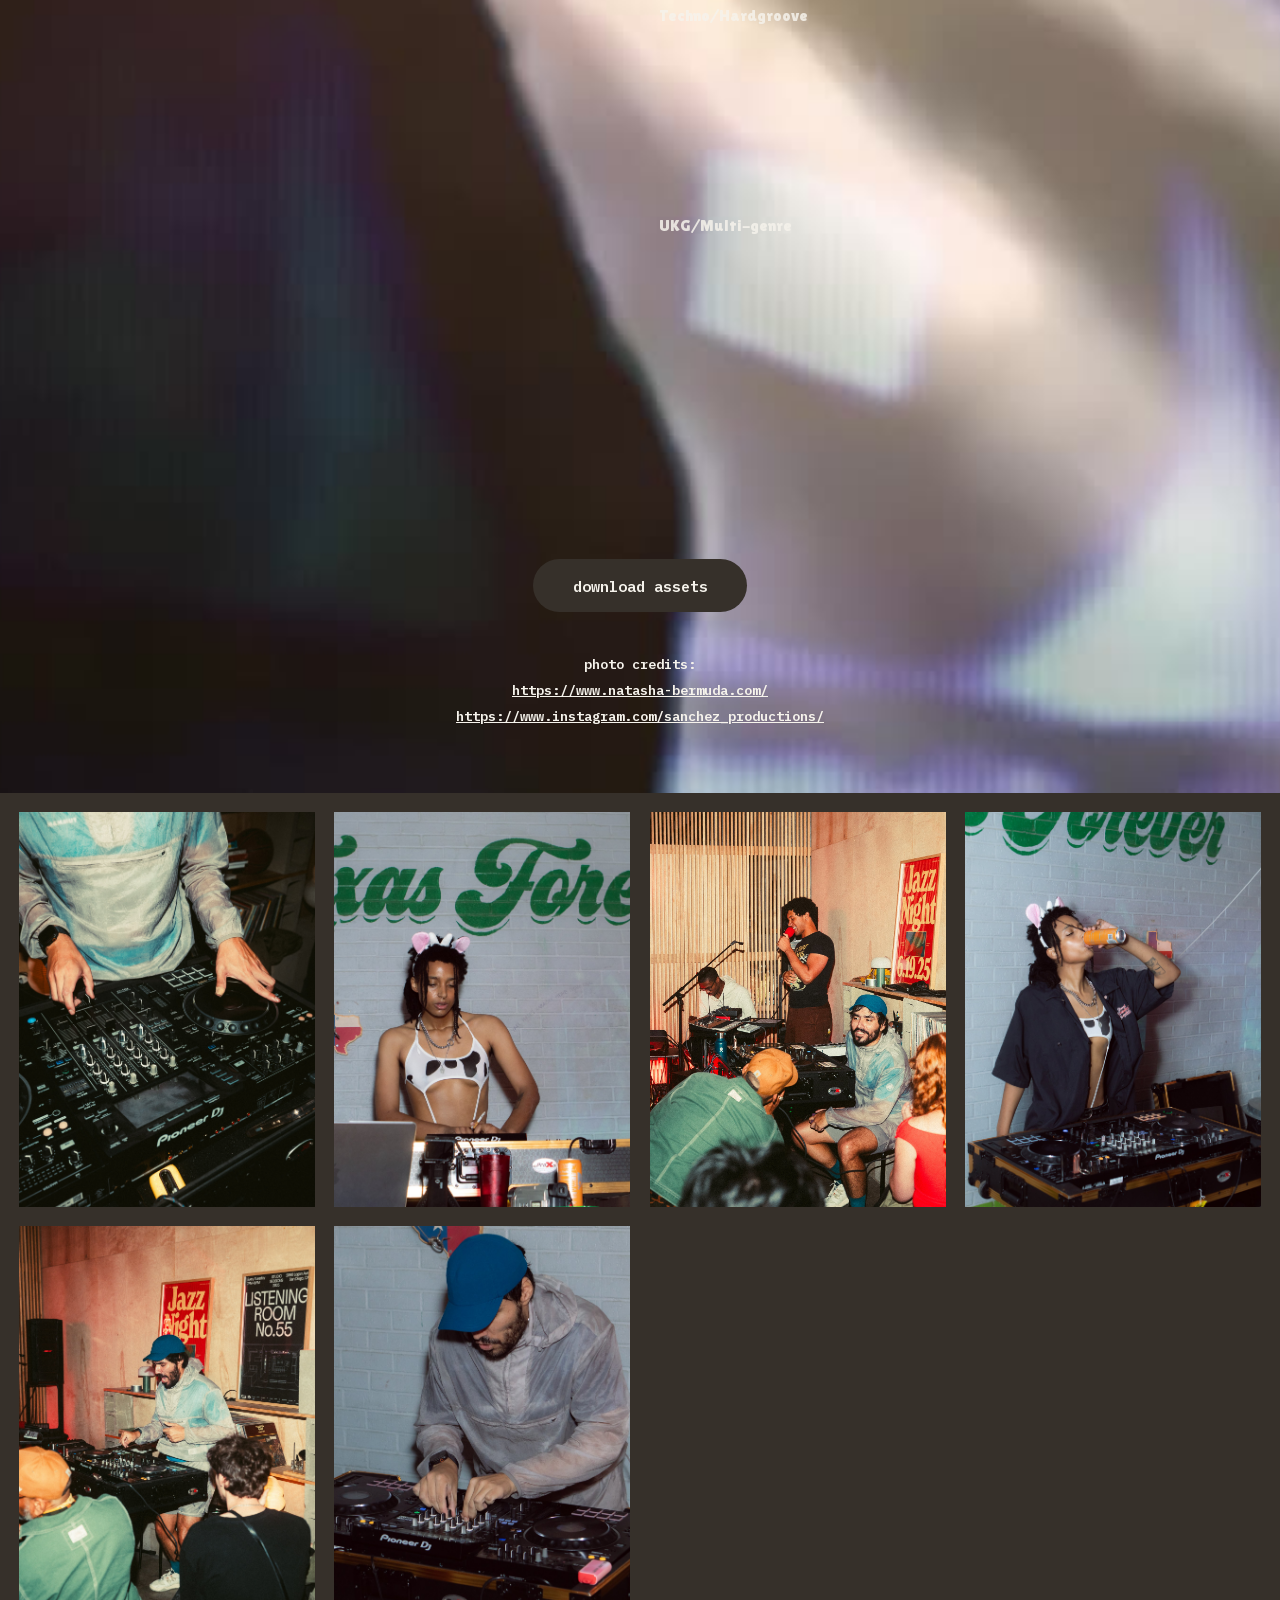
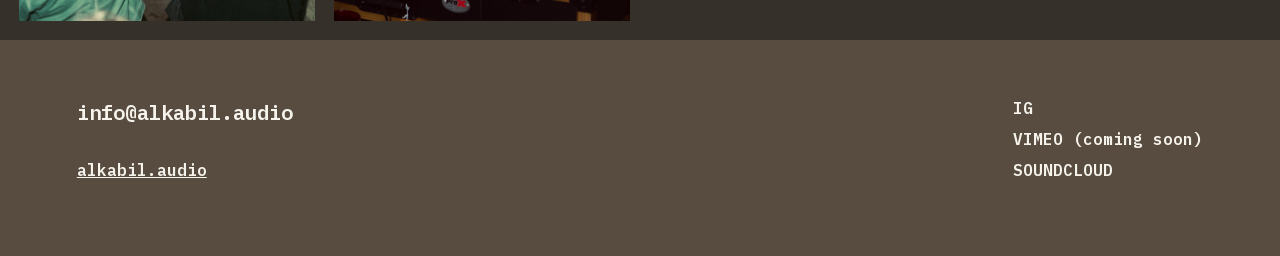
==== commit 7f263a6a: "Updated CSS, added subheading for mixes, fixed URL for new mix" ====
--- a/epk.html
+++ b/epk.html
@@ -55,8 +55,10 @@
 					</div>
 					<div class="epk-audio-col">
 						<h4>Mixes</h4>
+						<h5>Techno/Hardgroove</h5>
 						<iframe title="YSLAS mix on SoundCloud" scrolling="no" allow="autoplay"
-							src="https://w.soundcloud.com/player/?url=https%3A%2F%2Fapi.soundcloud.com%2Ftracks%253A2367802745&amp;visual=false&amp;show_artwork=true&amp;hide_related=true&amp;show_comments=false&amp;show_reposts=false&amp;show_teaser=false"></iframe>
+							src="https://w.soundcloud.com/player/?url=https%3A%2F%2Fapi.soundcloud.com%2Ftracks%2F2367802745&amp;visual=false&amp;show_artwork=true&amp;hide_related=true&amp;show_comments=false&amp;show_reposts=false&amp;show_teaser=false"></iframe>
+						<h5>UKG/Multi-genre</h5>
 						<iframe title="YSLAS mix on SoundCloud" scrolling="no" allow="autoplay"
 							src="https://w.soundcloud.com/player/?url=https%3A%2F%2Fapi.soundcloud.com%2Ftracks%2F2284035419&amp;visual=false&amp;show_artwork=true&amp;hide_related=true&amp;show_comments=false&amp;show_reposts=false&amp;show_teaser=false"></iframe>
 					</div>
--- a/css/style.css
+++ b/css/style.css
@@ -488,6 +488,21 @@
 	font-size: 1.4rem;
 	margin-bottom: 0.8rem;
 }
+/* Optional subheading under a "Tracks"/"Mixes" head — e.g. a genre label above
+   an embed. Only h1–h4 get the site heading styles by default, so h5 needs its
+   own rule: without this it would fall back to the browser default (body font,
+   ~0.83rem, bold) and end up SMALLER than the text it introduces. Sized just
+   under the h4 and slightly muted so it reads as secondary. */
+.epk-audio h5 {
+	font-family: var(--heading-font);
+	font-weight: 400;
+	font-size: 1rem;
+	line-height: 1.1;
+	margin-bottom: 0.6rem;
+	opacity: 0.85;
+}
+/* an embed directly above a subheading needs breathing room */
+.epk-audio iframe + h5 { margin-top: 1.4rem; }
 .epk-audio iframe {
 	width: 100%;
 	height: 160px;
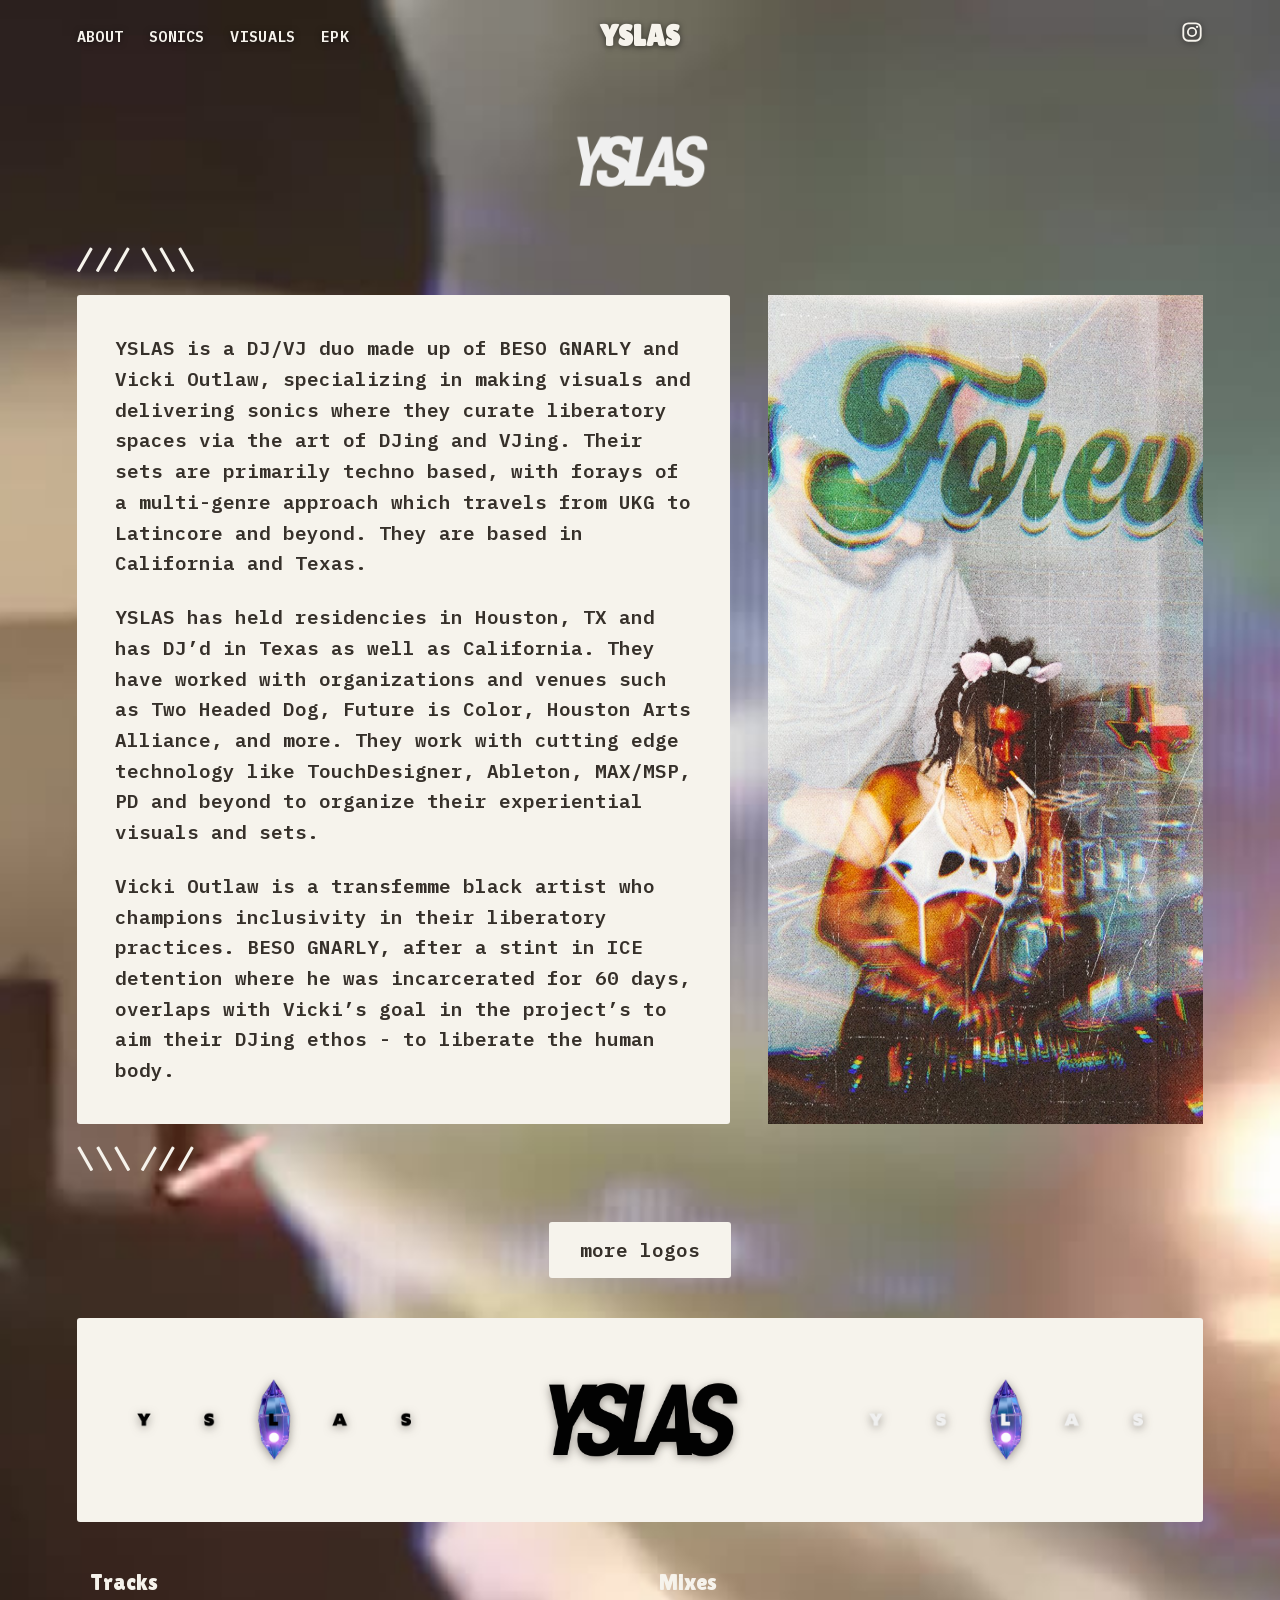
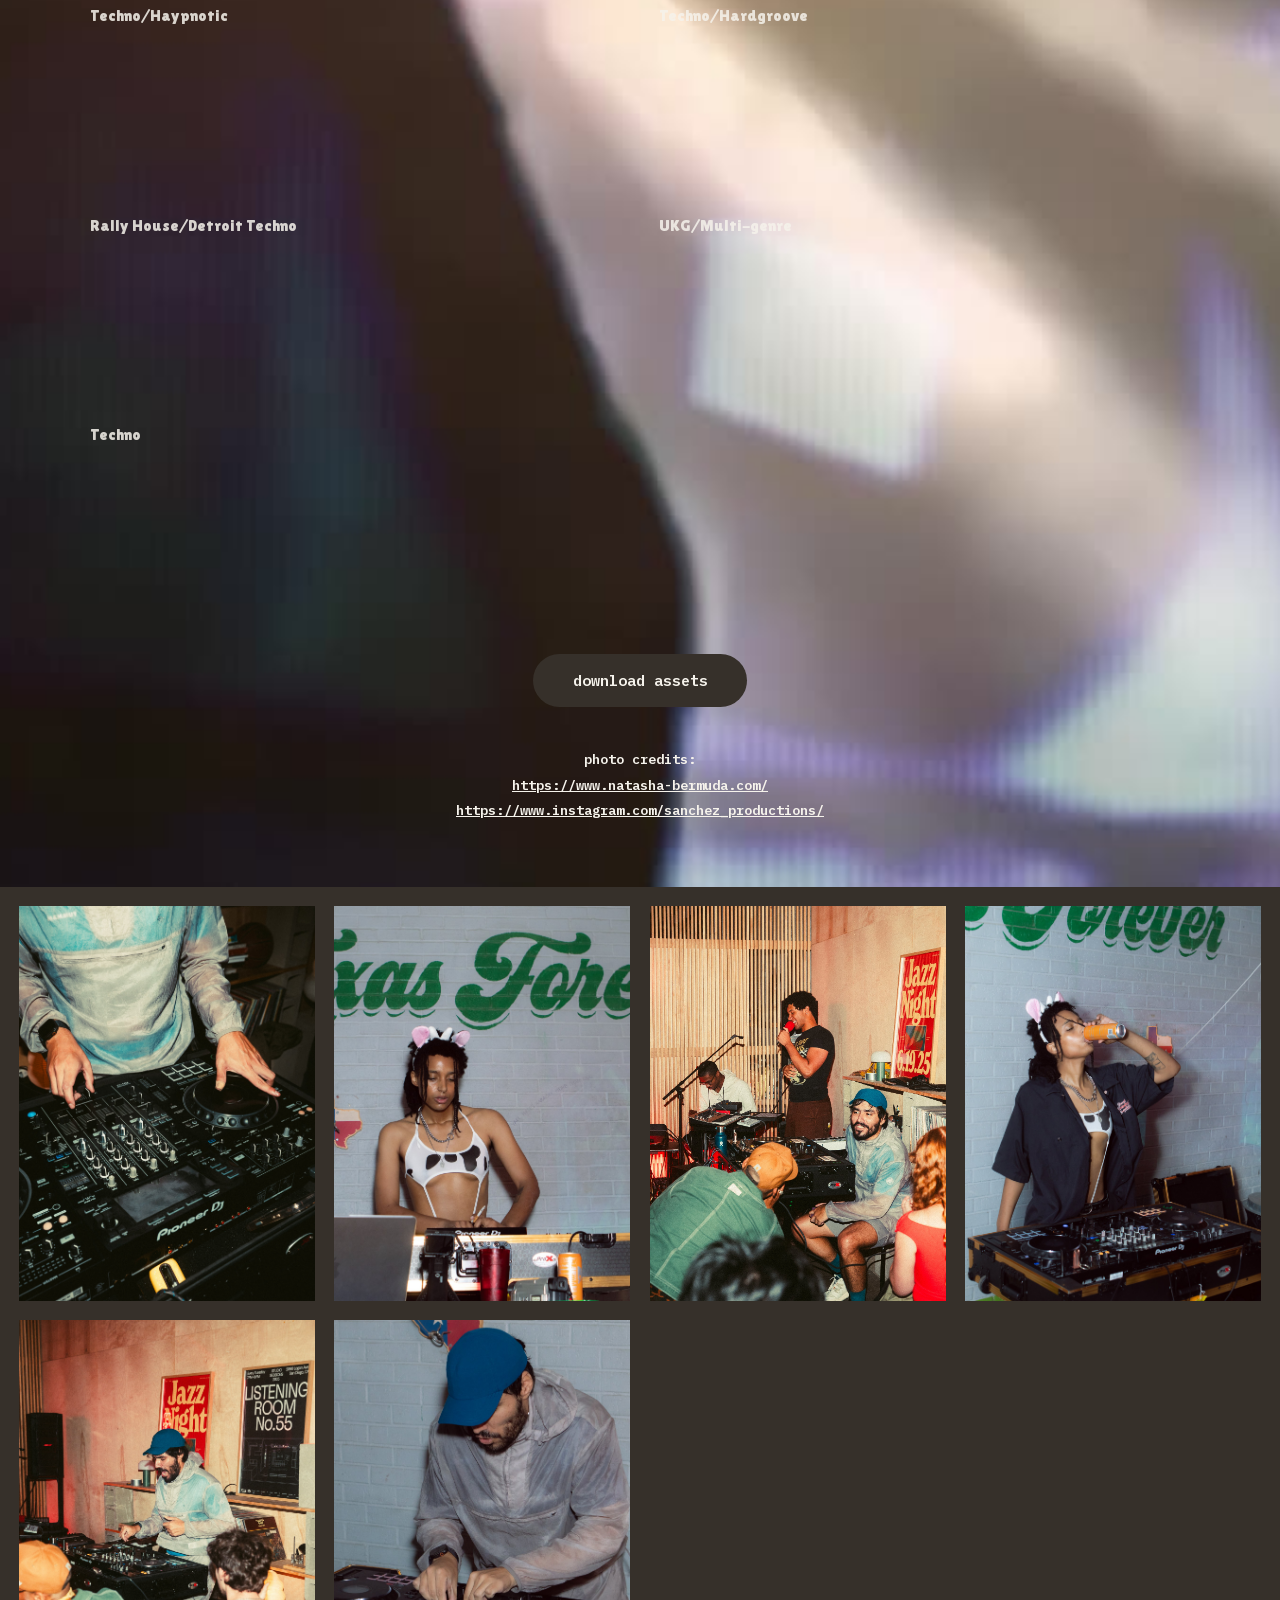
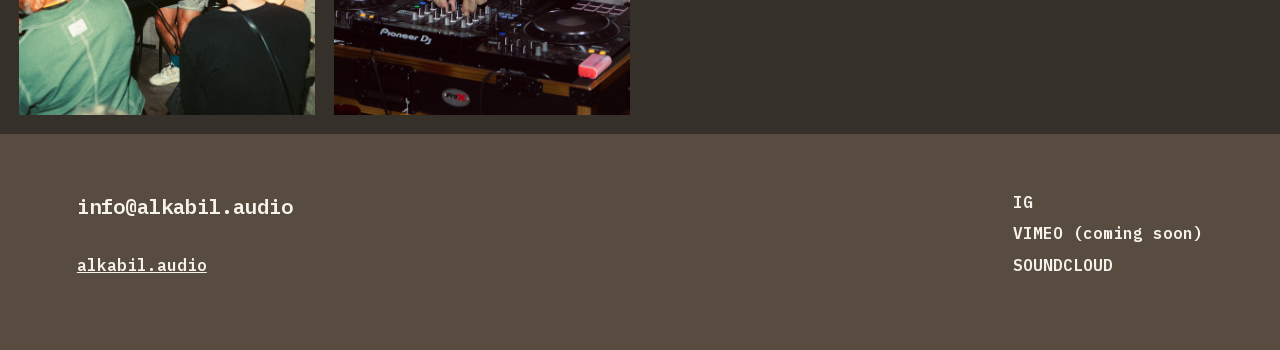
==== commit b9c660b8: "Added subheadings for tracks." ====
--- a/epk.html
+++ b/epk.html
@@ -46,10 +46,13 @@
 				<div class="epk-audio">
 					<div class="epk-audio-col">
 						<h4>Tracks</h4>
+						<h5>Techno/Haypnotic</h5>
 						<iframe title="Bodegata on SoundCloud" scrolling="no" allow="autoplay"
 							src="https://w.soundcloud.com/player/?url=https%3A%2F%2Fsoundcloud.com%2Falkabil-audio%2Fbodegata&amp;visual=false&amp;show_artwork=true&amp;hide_related=true&amp;show_comments=false&amp;show_reposts=false&amp;show_teaser=false"></iframe>
+						<h5>Rally House/Detroit Techno</h5>
 						<iframe title="Uno on SoundCloud" scrolling="no" allow="autoplay"
 							src="https://w.soundcloud.com/player/?url=https%3A%2F%2Fsoundcloud.com%2Falkabil-audio%2Funo&amp;visual=false&amp;show_artwork=true&amp;hide_related=true&amp;show_comments=false&amp;show_reposts=false&amp;show_teaser=false"></iframe>
+						<h5>Techno</h5>
 						<iframe title="Yatik on SoundCloud" scrolling="no" allow="autoplay"
 							src="https://w.soundcloud.com/player/?url=https%3A%2F%2Fsoundcloud.com%2Falkabil-audio%2Fyatik&amp;visual=false&amp;show_artwork=true&amp;hide_related=true&amp;show_comments=false&amp;show_reposts=false&amp;show_teaser=false"></iframe>
 					</div>
